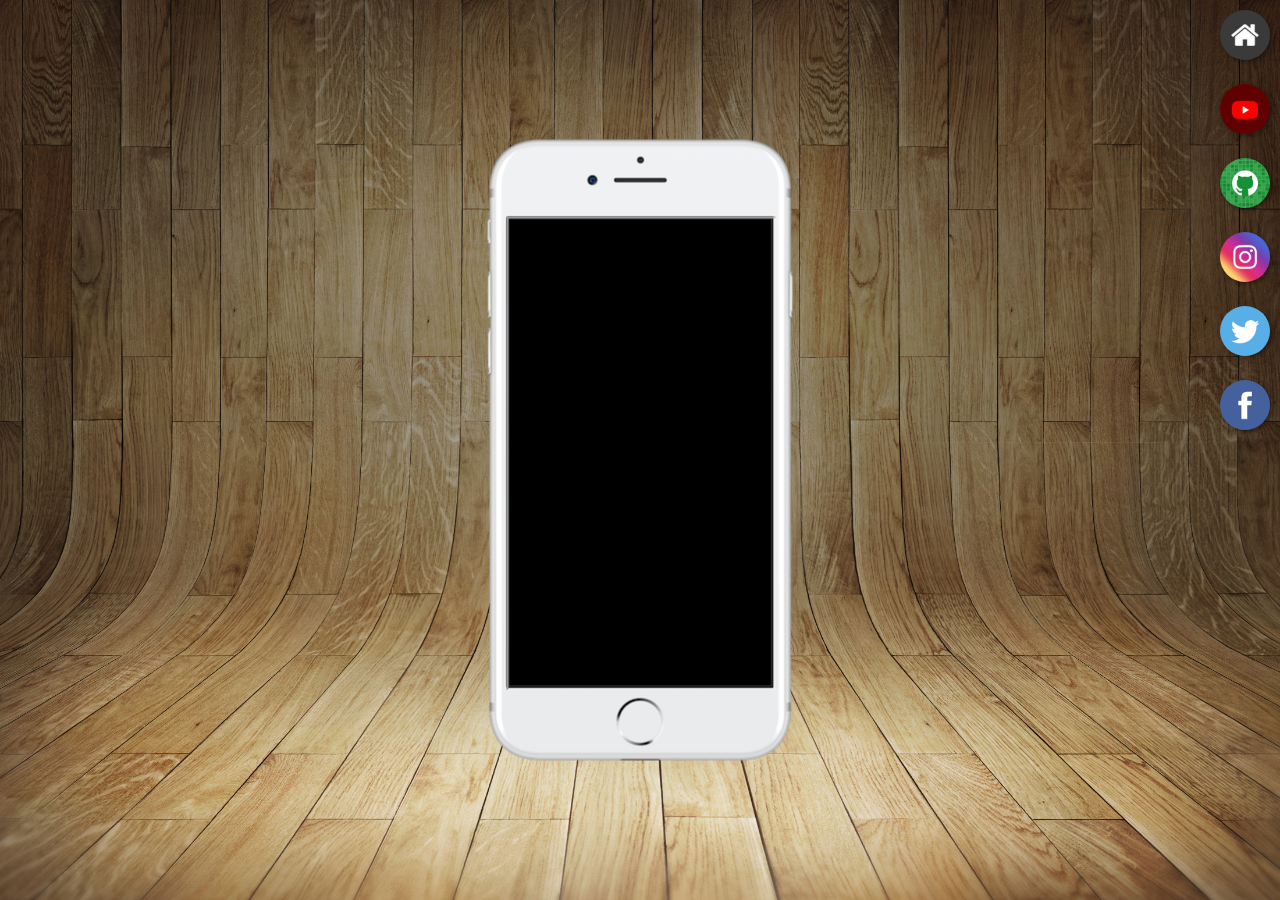
==== index.html @ 01b421af "Projeto Pronto" ====
<!DOCTYPE html>
<html lang="pt-br">
<head>
    <meta charset="UTF-8">
    <meta name="viewport" content="width=device-width, initial-scale=1.0">
    <title>Projeto Redes Sociais</title>
    <link rel="shortcut icon" href="favicon.ico" type="image/x-icon">
    <link rel="stylesheet" href="estilos/style.css">
</head>
<body>
    <main>
        <section id="telefone">
            <iframe src="home.html" title="home" name="tela" id="tela">
                Seu navegador não é compatível com iframes.
            </iframe>
        </section>
        <section id="icones">
            <a href="telas/home.html" target="tela"><img src="imagens/logo-home.jpg" alt="Home"></a> <br>
            <a href="telas/youtube.html" target="tela"><img src="imagens/logo-youtube.jpg" alt="Logo Youtube"></a> <br>
            <a href="telas/github.html" target="tela"><img src="imagens/logo-github.jpg" alt="Logo GitHub"></a> <br>
            <a href="telas/instagram.html" target="tela"><img src="imagens/logo-instagram.jpg" alt="Logo Instagram"></a> <br>
            <a href="telas/twitter.html" target="tela"><img src="imagens/logo-twitter.jpg" alt="Logo Twitter"></a> <br>
            <a href="telas/facebook.html" target="tela"><img src="imagens/logo-facebook.jpg" alt="Logo Facebook"></a>
        </section>
    </main>
</body>
</html>
---- estilos/style.css ----
@charset "UTF-8";

* {
    padding: 0;
    margin: 0;
    font-family: Arial, Helvetica, sans-serif;
}

html, body {
    height: 100vh;
    width: 100vw;
    background-color: black;
}

body {
    background: url(../imagens/fundo-madeira.jpg) no-repeat top center;
    background-size: cover;
    background-attachment: fixed;
}

main {
    height: 100vh;
    position: relative;
}

section#telefone {
    position: absolute;
    top: 50%;
    left: 50%;
    transform: translate(-50%, -50%);

    height: 627px;
    width: 311px;
    background: url(../imagens/frame-iphone.png) no-repeat;
}
section#icones img {
    width: 50px;
    margin: 10px;
    border-radius: 50%;
    box-shadow: 2px 2px 5px rgba(0, 0, 0, 0.400);
    box-sizing: border-box;
}
section#icones {
    text-align: right;
}
section#icones img:hover {
    border: 2px solid rgba(255, 255, 255, 0.608);
    transform: translate(-3px, -3px);
    box-shadow: 5px 5px 10px rgba(0, 0, 0, 0.33);
    transition: transform 0.3s, border 1s;
}
iframe#tela {
    position: relative;
    width: 265px;
    height: 470px;
    top: 80px;
    left: 22px;
}
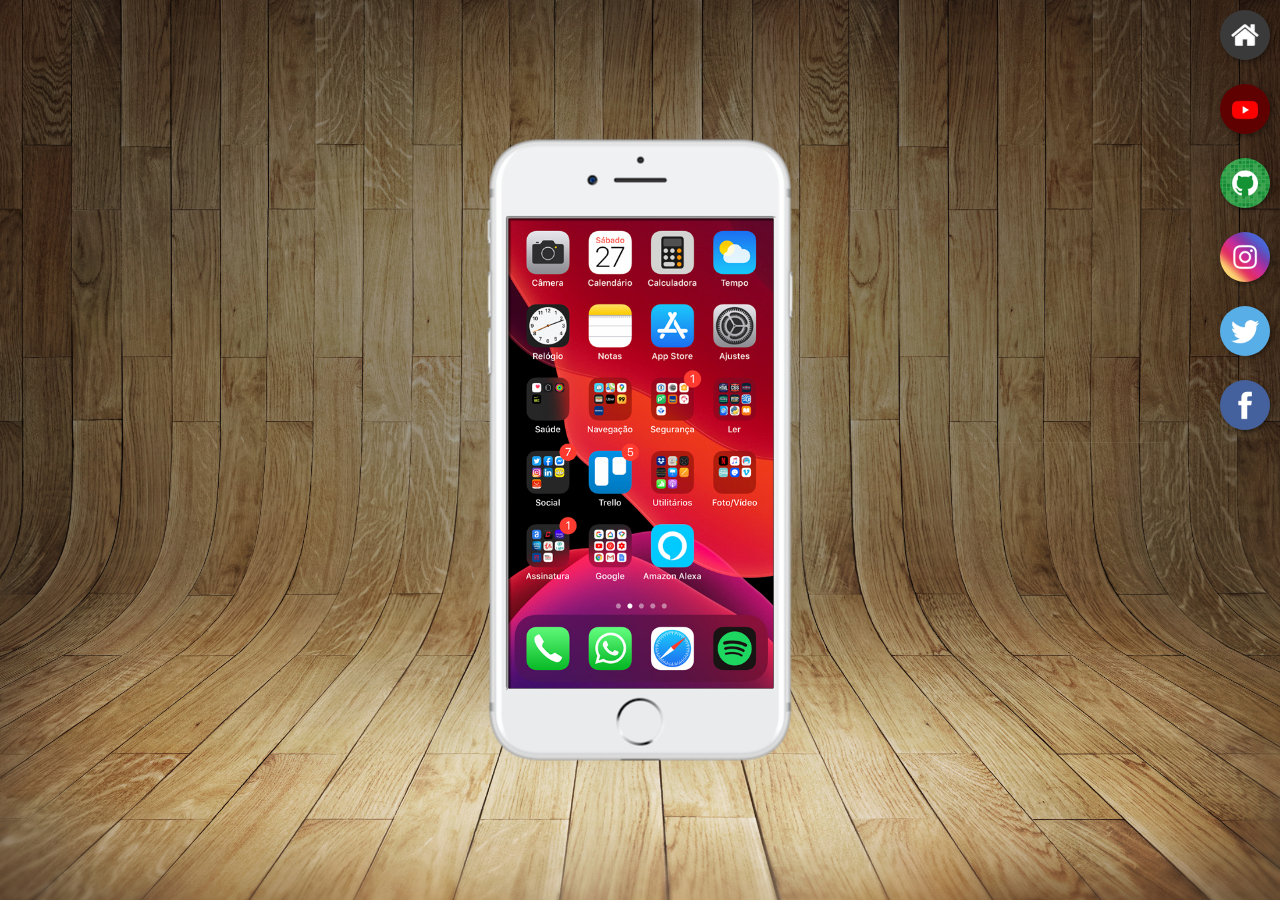
==== commit 67a77676: "Atualização" ====
--- a/index.html
+++ b/index.html
@@ -10,7 +10,7 @@
 <body>
     <main>
         <section id="telefone">
-            <iframe src="home.html" title="home" name="tela" id="tela">
+            <iframe src="telas/home.html" title="home" name="tela" id="tela">
                 Seu navegador não é compatível com iframes.
             </iframe>
         </section>
